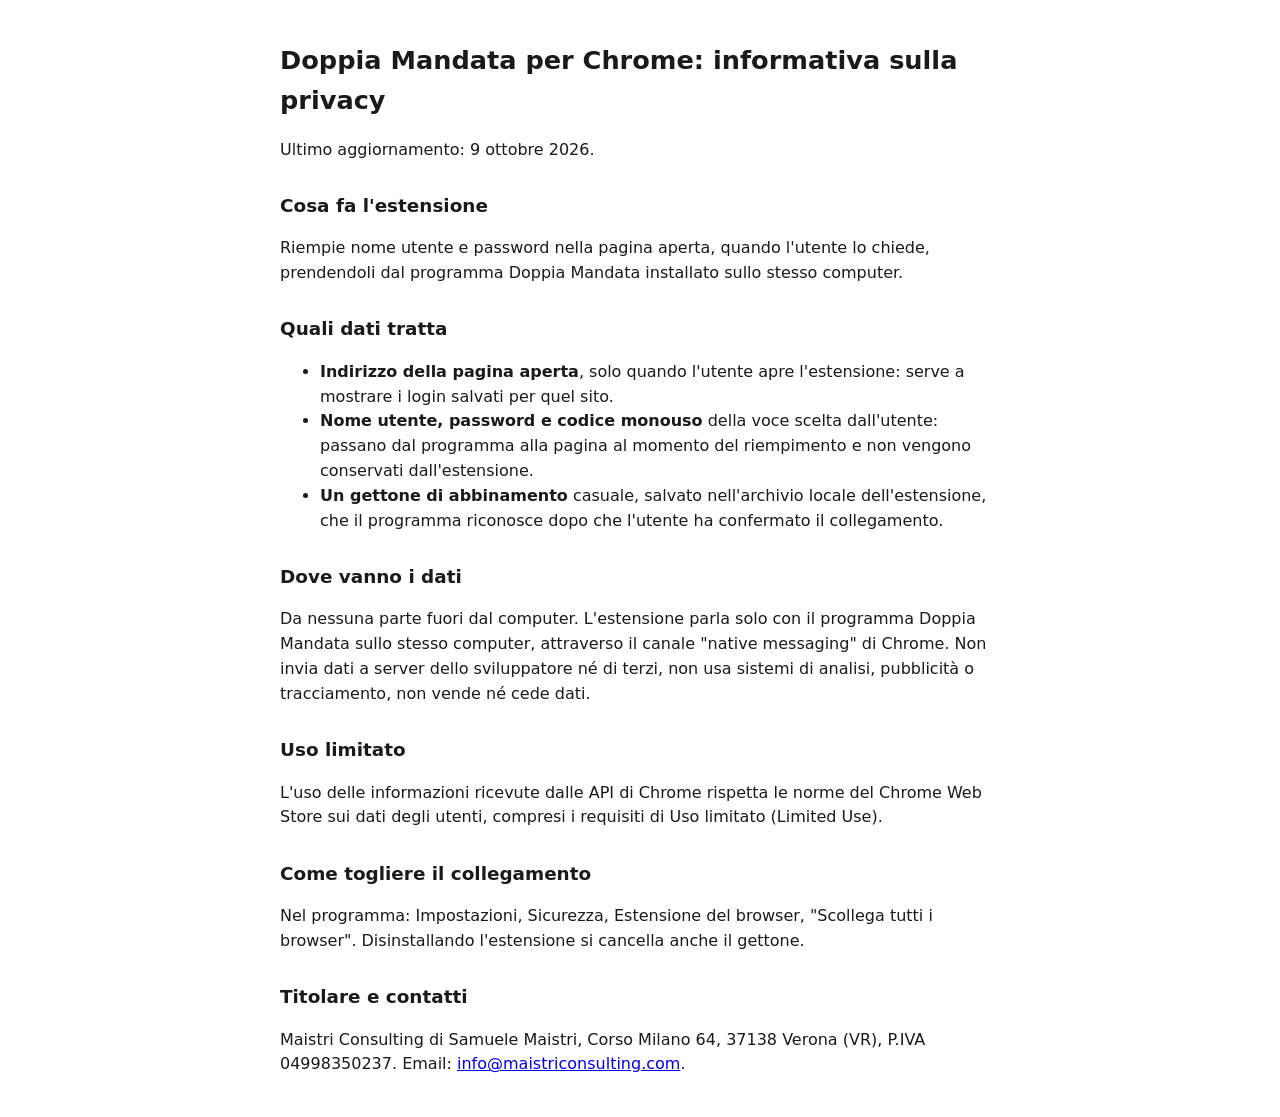
==== privacy-estensione.html @ be5e27e0 "Informativa sulla privacy dell'estensione per Chrome Co-Authored-By: Claude Opus 5.5 <noreply@anthro" ====
<!doctype html>
<html lang="it">
<head>
<meta charset="utf-8">
<meta name="viewport" content="width=device-width, initial-scale=1">
<title>Doppia Mandata: privacy dell'estensione</title>
<style>
  body { font: 16px/1.55 system-ui, -apple-system, 'Segoe UI', sans-serif; max-width: 720px; margin: 0 auto; padding: 24px 16px; color: #1a1a1a; background: #fff; }
  @media (prefers-color-scheme: dark) { body { color: #f2f2f2; background: #1c1d20; } a { color: #6aa8ff; } }
  h1 { font-size: 1.6rem; } h2 { font-size: 1.15rem; margin-top: 1.6em; }
</style>
</head>
<body>
<h1>Doppia Mandata per Chrome: informativa sulla privacy</h1>
<p>Ultimo aggiornamento: 9 ottobre 2026.</p>

<h2>Cosa fa l'estensione</h2>
<p>Riempie nome utente e password nella pagina aperta, quando l'utente lo chiede, prendendoli dal programma Doppia Mandata installato sullo stesso computer.</p>

<h2>Quali dati tratta</h2>
<ul>
  <li><strong>Indirizzo della pagina aperta</strong>, solo quando l'utente apre l'estensione: serve a mostrare i login salvati per quel sito.</li>
  <li><strong>Nome utente, password e codice monouso</strong> della voce scelta dall'utente: passano dal programma alla pagina al momento del riempimento e non vengono conservati dall'estensione.</li>
  <li><strong>Un gettone di abbinamento</strong> casuale, salvato nell'archivio locale dell'estensione, che il programma riconosce dopo che l'utente ha confermato il collegamento.</li>
</ul>

<h2>Dove vanno i dati</h2>
<p>Da nessuna parte fuori dal computer. L'estensione parla solo con il programma Doppia Mandata sullo stesso computer, attraverso il canale "native messaging" di Chrome. Non invia dati a server dello sviluppatore né di terzi, non usa sistemi di analisi, pubblicità o tracciamento, non vende né cede dati.</p>

<h2>Uso limitato</h2>
<p>L'uso delle informazioni ricevute dalle API di Chrome rispetta le norme del Chrome Web Store sui dati degli utenti, compresi i requisiti di Uso limitato (Limited Use).</p>

<h2>Come togliere il collegamento</h2>
<p>Nel programma: Impostazioni, Sicurezza, Estensione del browser, "Scollega tutti i browser". Disinstallando l'estensione si cancella anche il gettone.</p>

<h2>Titolare e contatti</h2>
<p>Maistri Consulting di Samuele Maistri, Corso Milano 64, 37138 Verona (VR), P.IVA 04998350237. Email: <a href="mailto:info@maistriconsulting.com">info@maistriconsulting.com</a>.</p>
</body>
</html>
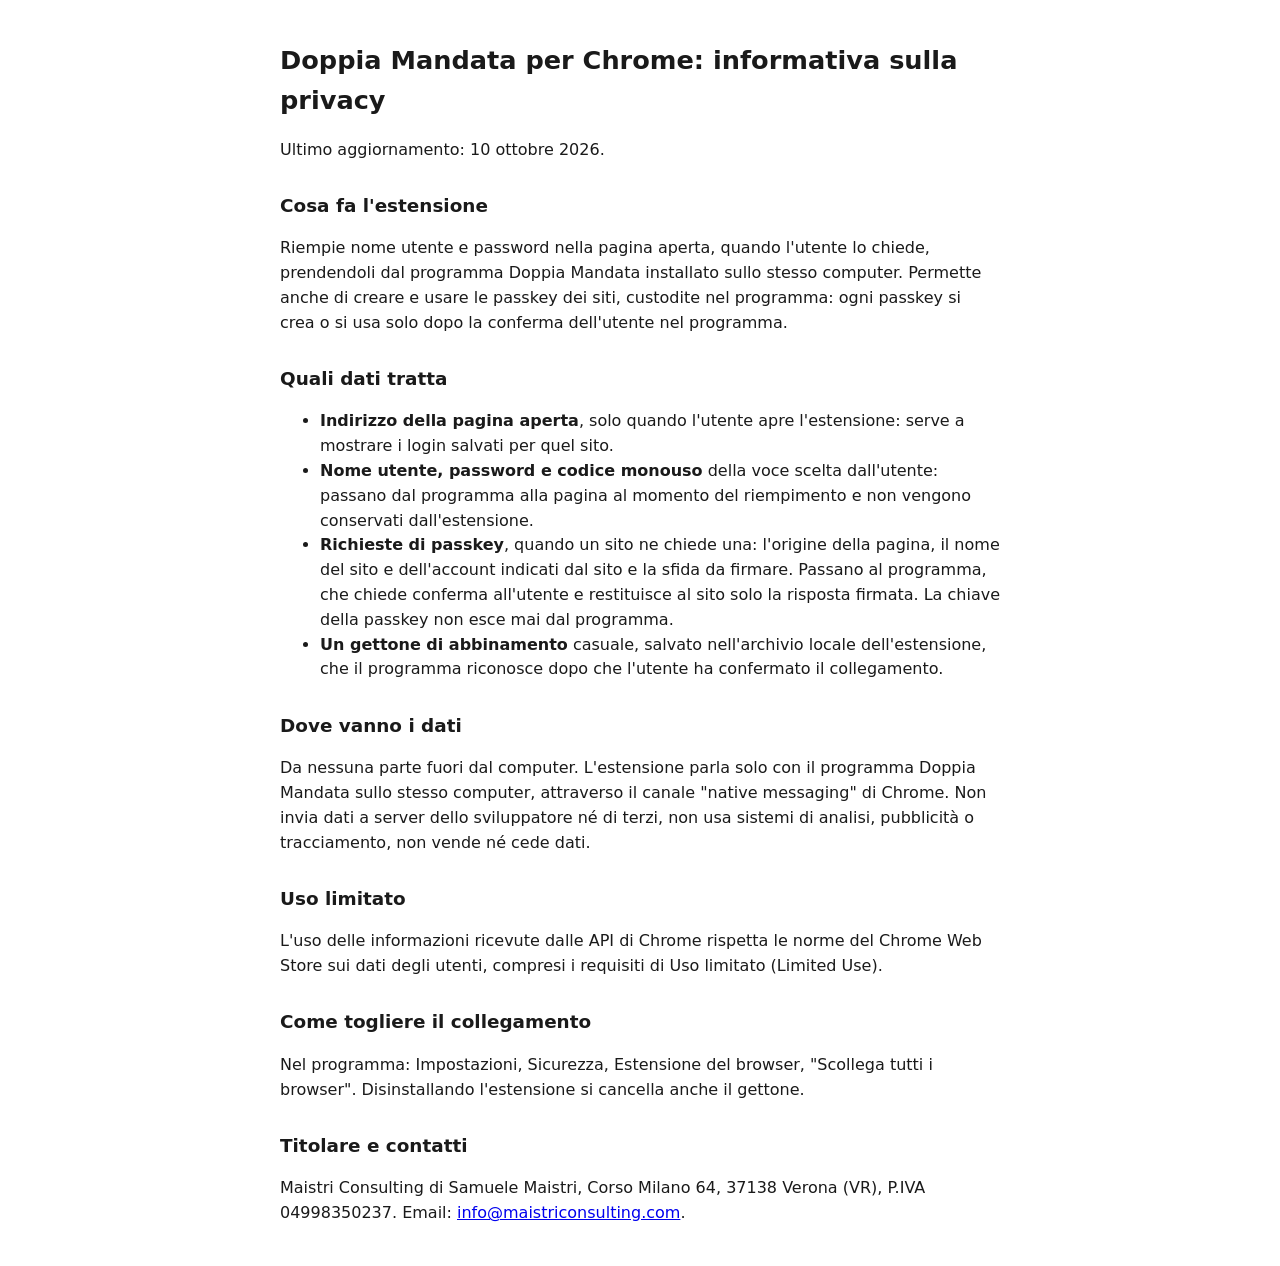
==== commit a0053d96: "Telefono 0.2.28: riconosce le passkey nelle voci (le mostra senza chiave e le conserva nelle modific" ====
--- a/privacy-estensione.html
+++ b/privacy-estensione.html
@@ -12,15 +12,16 @@
 </head>
 <body>
 <h1>Doppia Mandata per Chrome: informativa sulla privacy</h1>
-<p>Ultimo aggiornamento: 9 ottobre 2026.</p>
+<p>Ultimo aggiornamento: 10 ottobre 2026.</p>
 
 <h2>Cosa fa l'estensione</h2>
-<p>Riempie nome utente e password nella pagina aperta, quando l'utente lo chiede, prendendoli dal programma Doppia Mandata installato sullo stesso computer.</p>
+<p>Riempie nome utente e password nella pagina aperta, quando l'utente lo chiede, prendendoli dal programma Doppia Mandata installato sullo stesso computer. Permette anche di creare e usare le passkey dei siti, custodite nel programma: ogni passkey si crea o si usa solo dopo la conferma dell'utente nel programma.</p>
 
 <h2>Quali dati tratta</h2>
 <ul>
   <li><strong>Indirizzo della pagina aperta</strong>, solo quando l'utente apre l'estensione: serve a mostrare i login salvati per quel sito.</li>
   <li><strong>Nome utente, password e codice monouso</strong> della voce scelta dall'utente: passano dal programma alla pagina al momento del riempimento e non vengono conservati dall'estensione.</li>
+  <li><strong>Richieste di passkey</strong>, quando un sito ne chiede una: l'origine della pagina, il nome del sito e dell'account indicati dal sito e la sfida da firmare. Passano al programma, che chiede conferma all'utente e restituisce al sito solo la risposta firmata. La chiave della passkey non esce mai dal programma.</li>
   <li><strong>Un gettone di abbinamento</strong> casuale, salvato nell'archivio locale dell'estensione, che il programma riconosce dopo che l'utente ha confermato il collegamento.</li>
 </ul>
 
